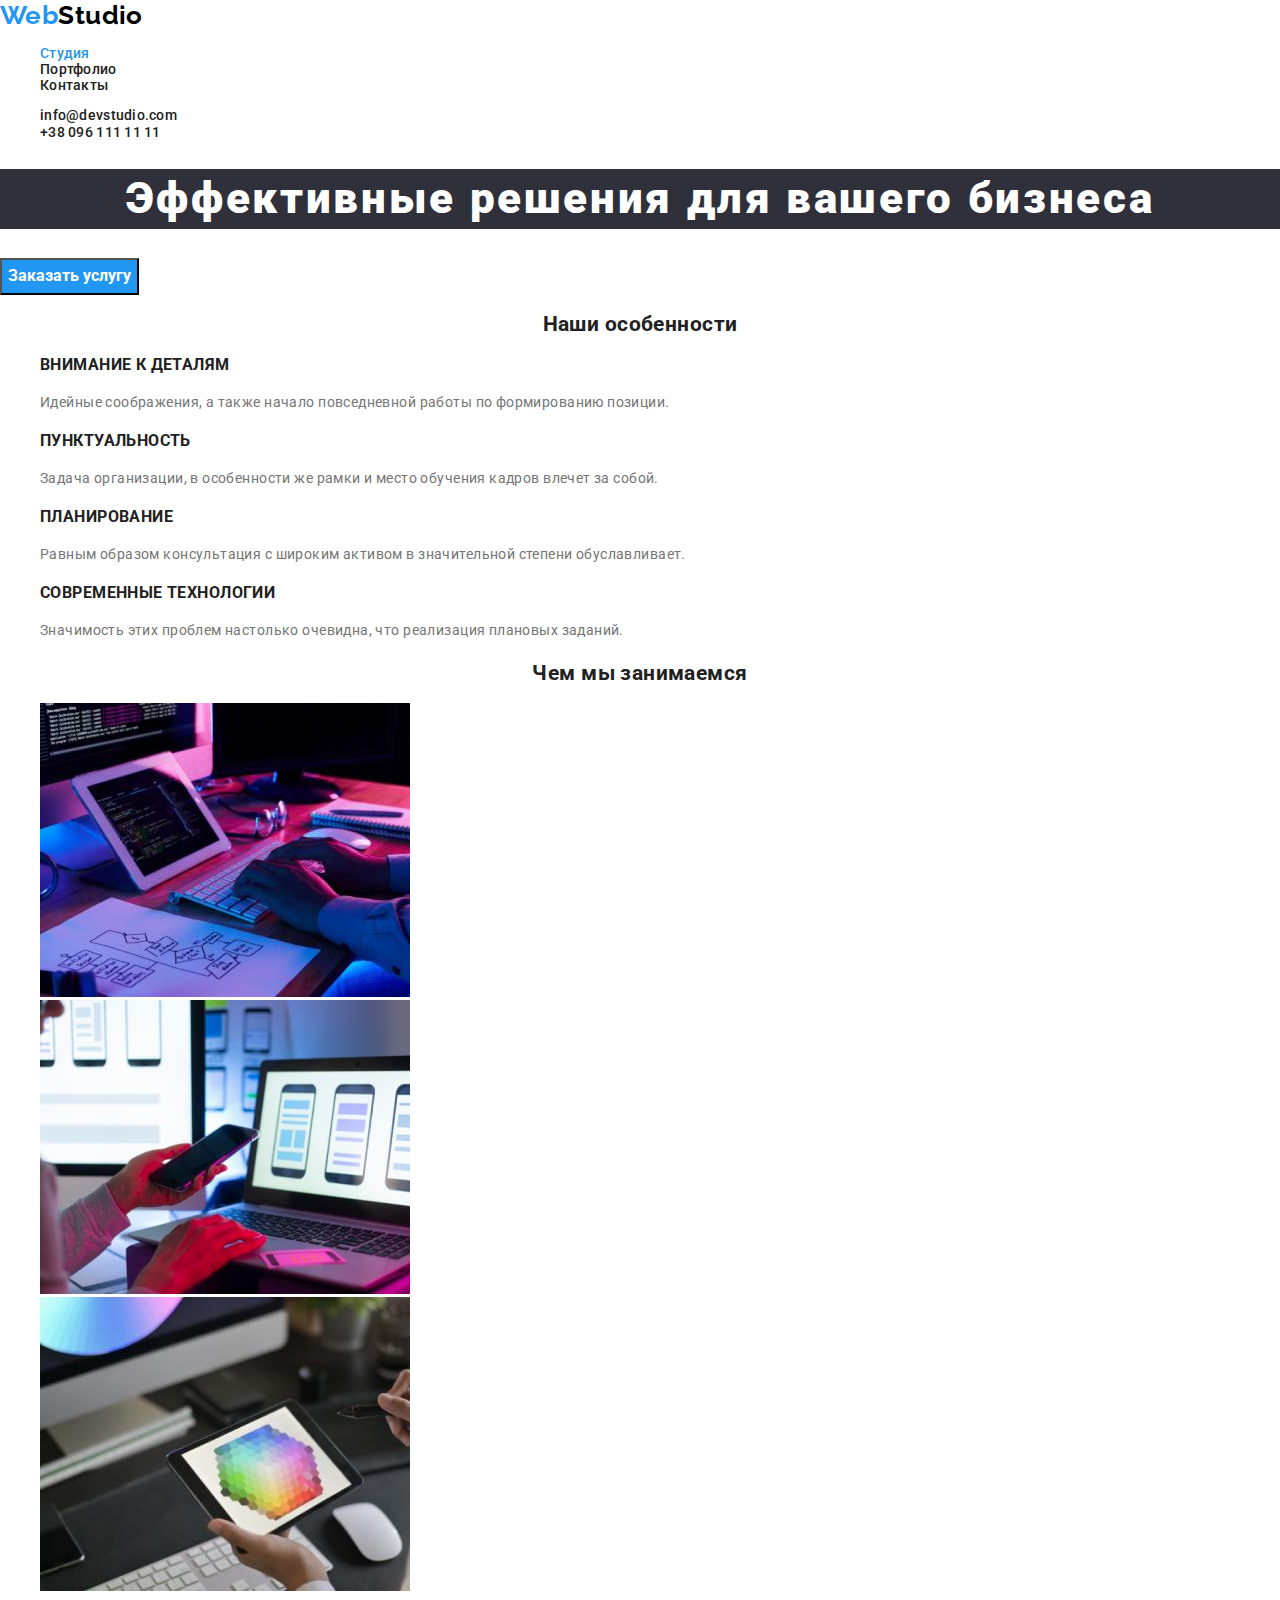
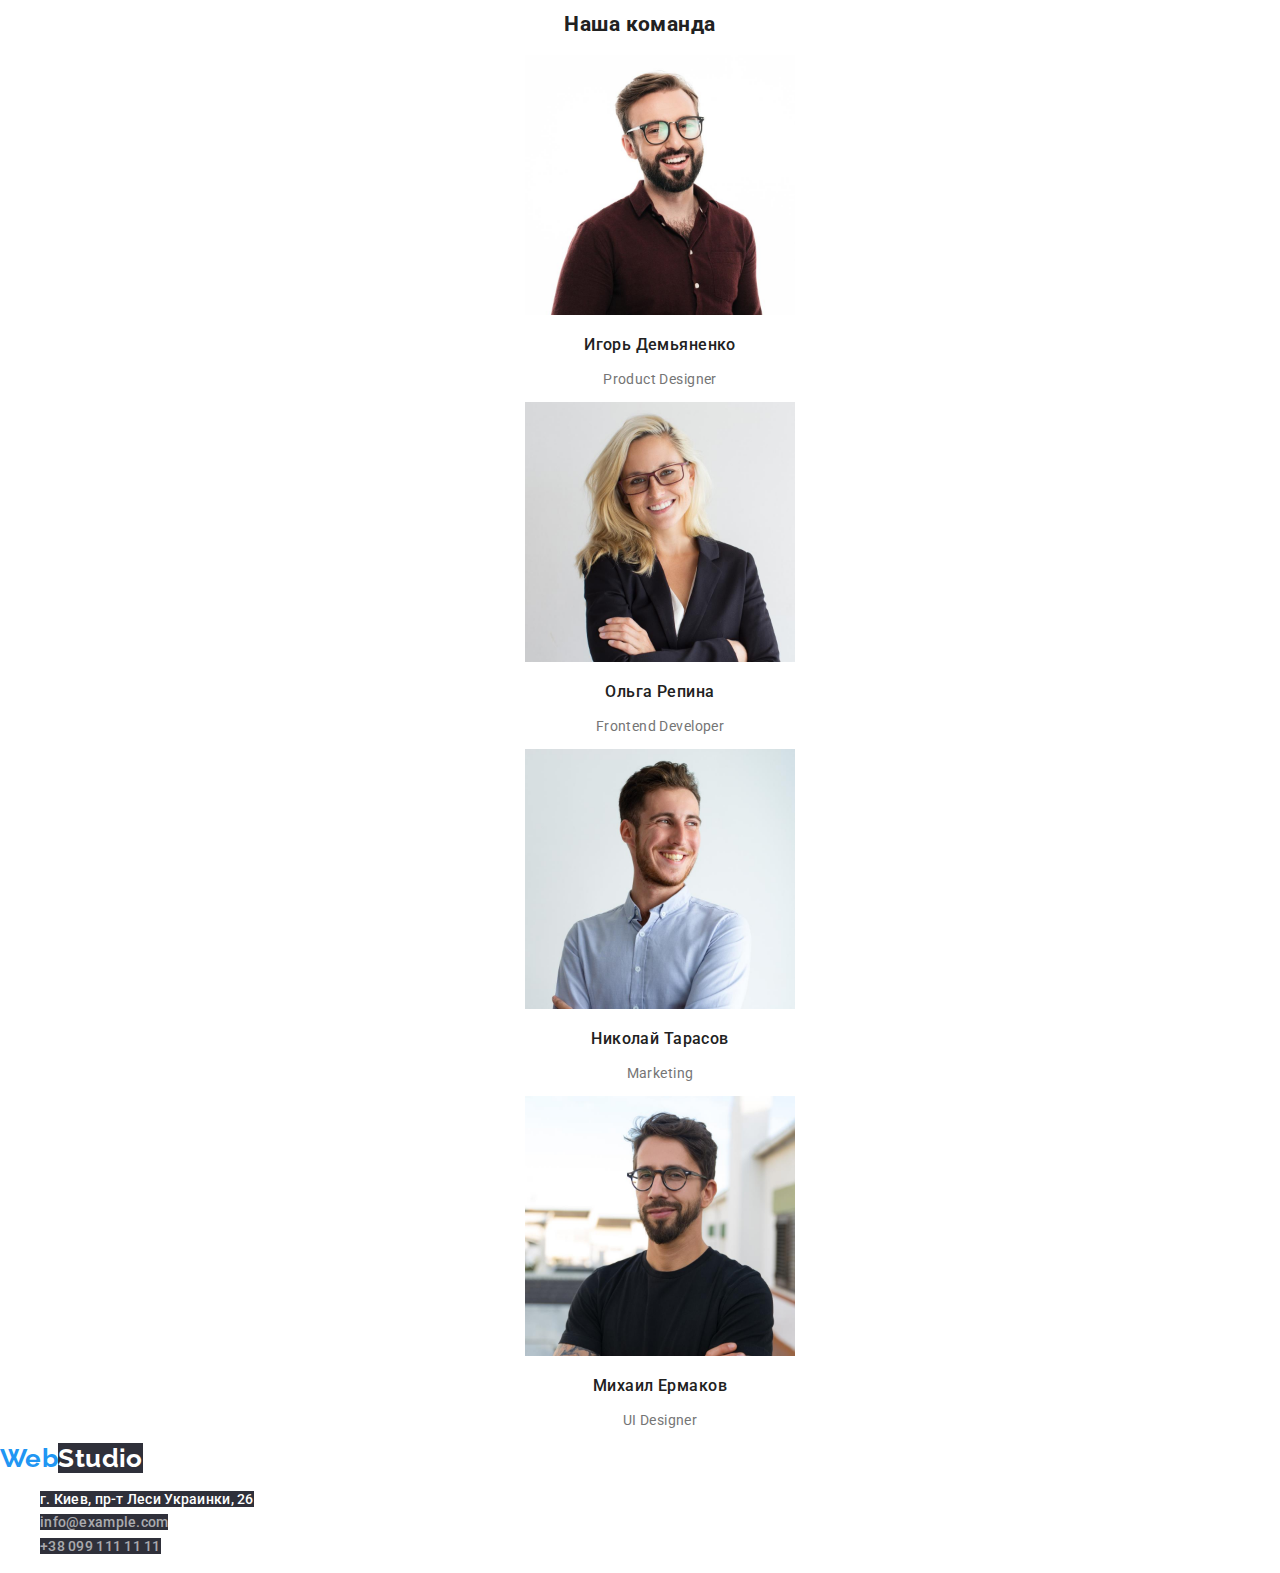
==== index.html @ 8e759313 "+modern-normalaze" ====
<!DOCTYPE html>
<html lang="ru">
    <head>
        <meta charset="UTF-8">
        <meta http-equiv="X-UA-Compatible" content="IE=edge">
        <meta name="viewport" content="width=device-width, initial-scale=1.0">
        <title>Студия</title>
        <link rel="stylesheet" href="https://cdnjs.cloudflare.com/ajax/libs/modern-normalize/1.1.0/modern-normalize.min.css">

        <link rel="preconnect" href="https://fonts.googleapis.com">
        <link rel="preconnect" href="https://fonts.gstatic.com" crossorigin>
        <link href="https://fonts.googleapis.com/css2?family=Raleway:wght@700&family=Roboto:wght@400;500;700;900&display=swap" rel="stylesheet">
        <link rel="stylesheet" href="./css/styles.css">
    </head>
  
    <body class="page">
        
        <!-- Header section -->
        <header>
            <nav>
                <a href="./index.html" class="logo">Web<span class="logo-header">Studio</span></a>
                <ul class="list">
                    <li>
                        <a href="./index.html" class="link current">Студия</a>
                    </li>
                    <li>
                        <a href="./portfolio.html" class="link">Портфолио</a>
                    </li>
                    <li>
                        <a href="#" class="link">Контакты</a>
                    </li>
                </ul>
            </nav>
                <ul class="list">
                    <li><a href="mailto:info@devstudio.com" class="link">info@devstudio.com</a></li>
                    <li><a href="tel:+380961111111" class="link">+38 096 111 11 11</a></li>
                </ul>
        </header>
        
        <main>

            <!-- Hero section -->
            <section>
                <h1 class="main-title">Эффективные решения для вашего бизнеса</h1>
                <button type="button" class="btn btn-primary submit-btn">Заказать услугу</button>
            </section>

            <!-- Why us section -->
            <section>
                <h2 class="section-title">Наши особенности</h2>
                <ul class="list">
                    <li>
                        <h3 class="characteristic-title">Внимание к деталям</h3> 
                        <p class="characteristic-content">Идейные соображения, а также начало повседневной работы по формированию позиции.</p>
                    </li>
                    <li>
                        <h3 class="characteristic-title">Пунктуальность</h3>
                        <p class="characteristic-content">Задача организации, в особенности же рамки и место обучения кадров влечет за собой.</p>
                    </li>
                    <li>
                        <h3 class="characteristic-title">Планирование</h3>
                        <p class="characteristic-content">Равным образом консультация с широким активом в значительной степени обуславливает.</p>
                    </li>
                    <li>
                        <h3 class="characteristic-title">Современные технологии</h3>
                        <p class="characteristic-content">Значимость этих проблем настолько очевидна, что реализация плановых заданий.</p>
                    </li>
                </ul>
            </section>
                
            <!-- What are we doing section-->
            <section>
                <h2 class="section-title">Чем мы занимаемся</h2>
                <ul class="list">
                    <li>
                        <img src="./images/box1.jpg" alt="человек печатает" width="370" height="294">
                    </li>
                    <li>
                        <img src="./images/box2.jpg" alt="человек с телефоном на фоне ноутбука" width="370" height="294">
                    </li>
                    <li>
                        <img src="./images/box3.jpg" alt="человек с планшетом выбирает цвет" width="370" height="294">
                    </li>
                </ul>
            </section>
            
            <!-- Our team -->
            <section class="our-team-section">
                <h2 class="section-title">Наша команда</h2>
                <ul class="list">
                    <li>
                        <img src="./images/img.jpg" alt="Игорь Демьяненко" width="270" height="260">
                        <h3 class="element-team-section-title">Игорь Демьяненко</h3>
                        <p>Product Designer</p>
                    </li>
                    <li>
                        <img src="./images/img1.jpg" alt="Ольга Репина" width="270" height="260">
                        <h3 class="element-team-section-title">Ольга Репина</h3>
                        <p>Frontend Developer</p>
                    </li>
                    <li>
                        <img src="./images/img2.jpg" alt="Николай Тарасов" width="270" height="260">
                        <h3 class="element-team-section-title">Николай Тарасов</h3>
                        <p>Marketing</p>
                    </li>
                    <li>
                        <img src="./images/img3.jpg" alt="Михаил Ермаков" width="270" height="260">
                        <h3 class="element-team-section-title">Михаил Ермаков</h3>
                        <p>UI Designer</p>
                    </li>
                </ul>
            </section>
        </main>

        <!-- Footer section -->
        <footer>
            <a href="./index.html" class="logo">Web<span class="logo-footer">Studio</span></a>
            <address class="address-section">
                <ul class="list">
                    <li>
                        <a href="https://www.google.com.ua/maps/place/%D0%B1%D1%83%D0%BB%D1%8C%D0%B2%D0%B0%D1%80+%D0%9B%D0%B5%D1%81%D1%96+%D0%A3%D0%BA%D1%80%D0%B0%D1%97%D0%BD%D0%BA%D0%B8,+26,+%D0%9A%D0%B8%D1%97%D0%B2,+02000/@50.4265841,30.5361971,17z/data=!3m1!4b1!4m5!3m4!1s0x40d4cf0e033ecbe9:0x57a4dffefec77da0!8m2!3d50.4265807!4d30.5383858?hl=uk" class="link address-section-link">г. Киев, пр-т Леси Украинки, 26</a>
                    </li>
                    <li>
                        <a href="mailto:info@example.com" class="link address-section-contacts">info@example.com</a>
                    </li>
                    <li>
                        <a href="tel:+380991111111" class="link address-section-contacts">+38 099 111 11 11</a>
                    </li>
                </ul>
            </address>
        </footer>
        
    </body>
</html>
---- css/styles.css ----
:root {
  --primary-text-color: #757575;
  --accent-color: #2196f3;
  --main-color: #ffffff;
  --secondary-color: #f5f4fa;
  --title-text-color: #212121;
}
.page {
  background-color: var(--main-color);
  color: var(--primary-text-color);
  font-family: Roboto, sans-serif;
  font-size: 14px;
  letter-spacing: 0.03em;
}

/* Basic elemnts */

/* Lists */
.list {
  list-style: none;
}

/* Logo */
.logo {
  color: var(--accent-color);
  text-decoration: none;
  font-family: Raleway, sans-serif;
  font-weight: bold;
  font-size: 26px;
  line-height: 1.2;
}
.logo-header {
  color: #000000;
}
.logo-footer {
  color: var(--main-color);
  background-color: #2f303a;
}

/* Links*/
.link {
  text-decoration: none;
  color: var(--title-text-color);
  font-weight: 500;
  line-height: 16px;
  letter-spacing: 0.02em;
}
.link:hover,
.link:focus {
  color: var(--accent-color);
}
.link.current {
  color: var(--accent-color);
}

/* Buttons */
.btn {
  cursor: pointer;
  font-family: inherit;
  font-size: 16px;
  text-align: center;
}
.btn:hover,
.btn:focus {
  color: var(--main-color);
  background-color: var(--accent-color);
}
.btn-primary {
  color: var(--main-color);
  background-color: var(--accent-color);
}
.btn-secondary {
  color: var(--title-text-color);
  background-color: var(--secondary-color);
}
.submit-btn {
  font-weight: 700;
  line-height: 1.9;
}
.btn-filter {
  font-weight: 500;
  line-height: 1.6;
}

/* Studio elements */

/* Hero section */
.main-title {
  font-weight: 900;
  font-size: 44px;
  line-height: 1.36;
  color: var(--main-color);
  background-color: #2f303a;
  text-align: center;
  letter-spacing: 0.06em;
}

/* Why us section */
.section-title {
  color: var(--title-text-color);
  line-height: 1.2;
  text-align: center;
}
.characteristic-title {
  color: var(--title-text-color);
  line-height: 1.2;
  text-transform: uppercase;
}
.characteristic-content {
  line-height: 1.7;
}

/* Our team */
.our-team-section {
  line-height: 1.2;
  text-align: center;
}
.element-team-section-title {
  color: var(--title-text-color);
  font-weight: 500;
}

/* Footer section */
.address-section {
  font-style: normal;
  line-height: 1.7;
}
.address-section-link {
  color: var(--main-color);
  background-color: #2f303a;
}
.address-section-contacts {
  color: rgba(255, 255, 255, 0.6);
  background-color: #2f303a;
}

/* Portfolio elements */

/* Work samples section */
.samples-section-title {
  font-size: 18px;
  line-height: 2;
  letter-spacing: 0.06em;
}
.samples-section-description {
  color: var(--primary-text-color);
  font-weight: 400;
  font-size: 16px;
  line-height: 1.9;
  letter-spacing: 0.03em;
}
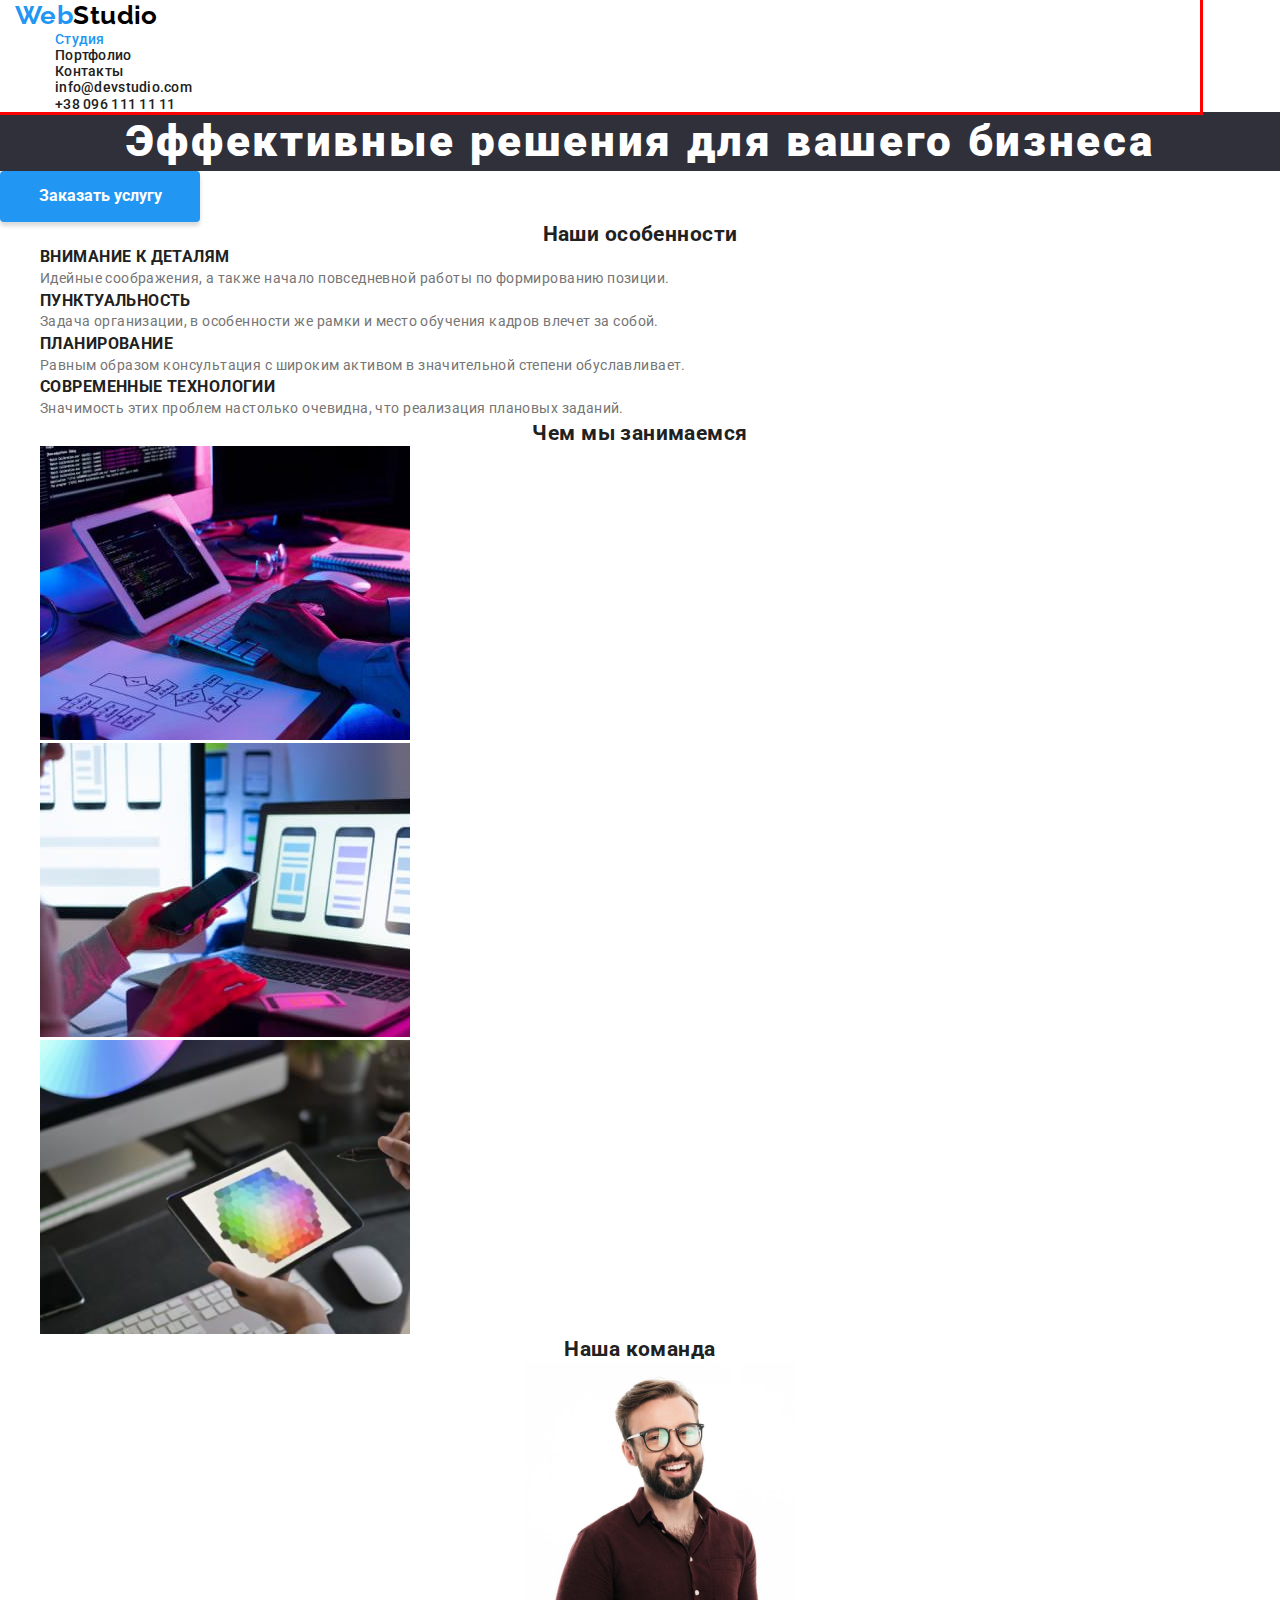
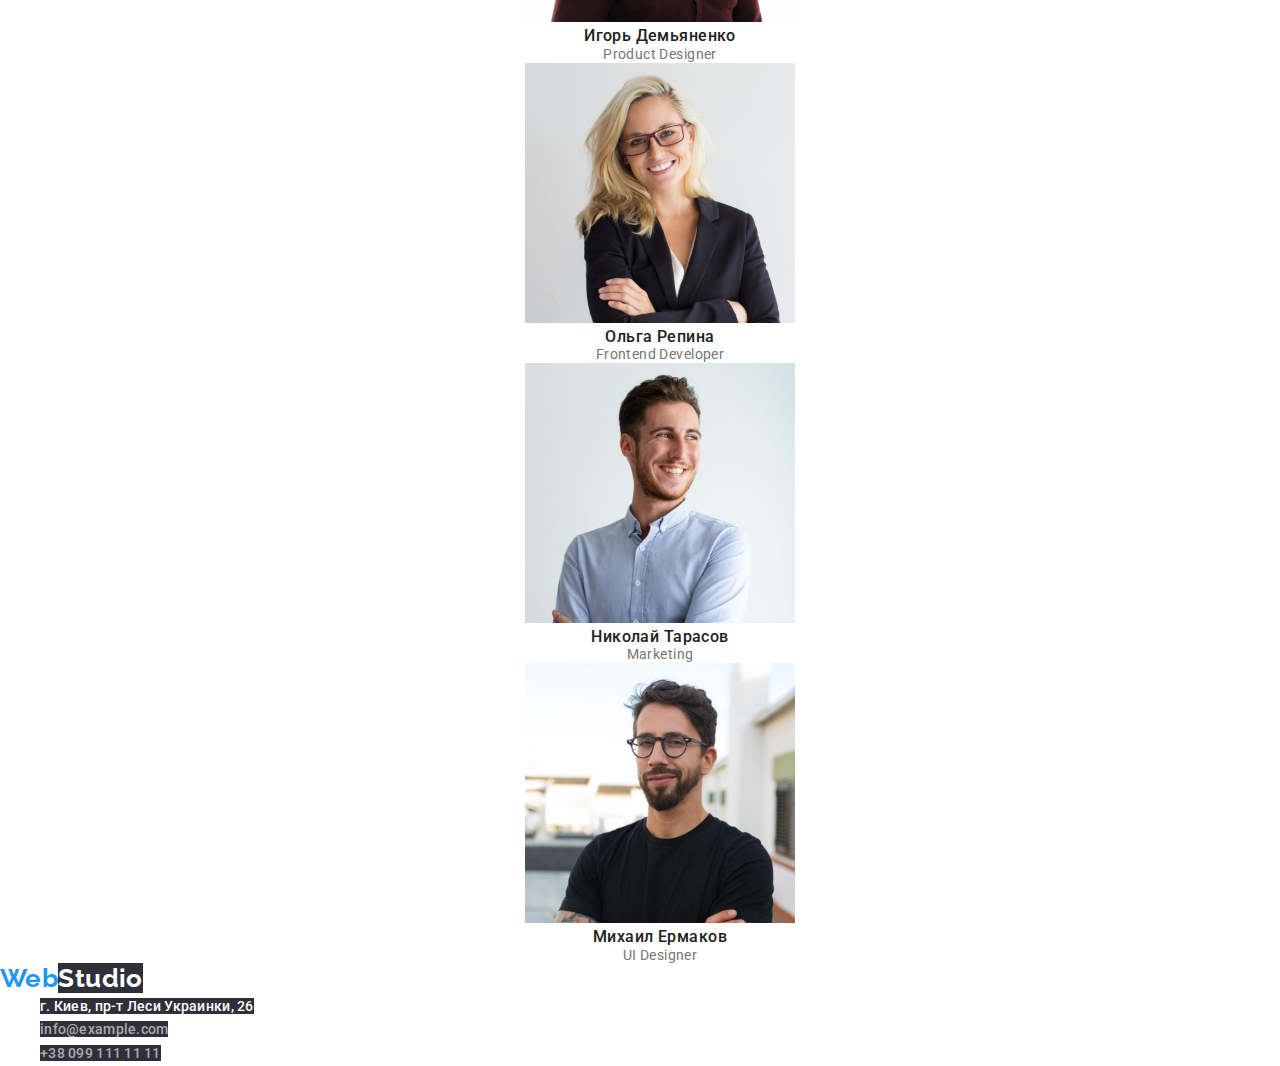
==== commit 59cd3b2b: "+buttons" ====
--- a/index.html
+++ b/index.html
@@ -6,7 +6,6 @@
         <meta name="viewport" content="width=device-width, initial-scale=1.0">
         <title>Студия</title>
         <link rel="stylesheet" href="https://cdnjs.cloudflare.com/ajax/libs/modern-normalize/1.1.0/modern-normalize.min.css">
-
         <link rel="preconnect" href="https://fonts.googleapis.com">
         <link rel="preconnect" href="https://fonts.gstatic.com" crossorigin>
         <link href="https://fonts.googleapis.com/css2?family=Raleway:wght@700&family=Roboto:wght@400;500;700;900&display=swap" rel="stylesheet">
@@ -17,24 +16,26 @@
         
         <!-- Header section -->
         <header>
-            <nav>
-                <a href="./index.html" class="logo">Web<span class="logo-header">Studio</span></a>
-                <ul class="list">
-                    <li>
-                        <a href="./index.html" class="link current">Студия</a>
-                    </li>
-                    <li>
-                        <a href="./portfolio.html" class="link">Портфолио</a>
-                    </li>
-                    <li>
-                        <a href="#" class="link">Контакты</a>
-                    </li>
-                </ul>
-            </nav>
-                <ul class="list">
-                    <li><a href="mailto:info@devstudio.com" class="link">info@devstudio.com</a></li>
-                    <li><a href="tel:+380961111111" class="link">+38 096 111 11 11</a></li>
-                </ul>
+            <div class="container">
+                <nav>
+                    <a href="./index.html" class="logo">Web<span class="logo-header">Studio</span></a>
+                    <ul class="list">
+                        <li>
+                            <a href="./index.html" class="link current">Студия</a>
+                        </li>
+                        <li>
+                            <a href="./portfolio.html" class="link">Портфолио</a>
+                        </li>
+                        <li>
+                            <a href="#" class="link">Контакты</a>
+                        </li>
+                    </ul>
+                </nav>
+                    <ul class="list">
+                        <li><a href="mailto:info@devstudio.com" class="link">info@devstudio.com</a></li>
+                        <li><a href="tel:+380961111111" class="link">+38 096 111 11 11</a></li>
+                    </ul>
+            </div>
         </header>
         
         <main>
--- a/css/styles.css
+++ b/css/styles.css
@@ -12,8 +12,23 @@
   font-size: 14px;
   letter-spacing: 0.03em;
 }
+h1,
+h2,
+h3,
+h4,
+p,
+ul {
+  margin: 0;
+}
 
 /* Basic elemnts */
+
+.container {
+  width: 1200px;
+  padding-left: 15px;
+  padding-right: 15px;
+  outline: solid red;
+}
 
 /* Lists */
 .list {
@@ -59,6 +74,8 @@
   font-family: inherit;
   font-size: 16px;
   text-align: center;
+  border-radius: 4px;
+  border: transparent;
 }
 .btn:hover,
 .btn:focus {
@@ -76,10 +93,19 @@
 .submit-btn {
   font-weight: 700;
   line-height: 1.9;
+  min-width: 200px;
+  padding: 10px 32px;
+  box-shadow: 0 4px 4px rgba(0, 0, 0, 0.15);
 }
 .btn-filter {
   font-weight: 500;
   line-height: 1.6;
+  min-width: 73px;
+  padding: 6px 22px;
+}
+.btn-filter.btn-primary {
+  box-shadow: 0px 3px 1px rgba(0, 0, 0, 0.1), 0px 1px 2px rgba(0, 0, 0, 0.08),
+    0px 2px 2px rgba(0, 0, 0, 0.12);
 }
 
 /* Studio elements */
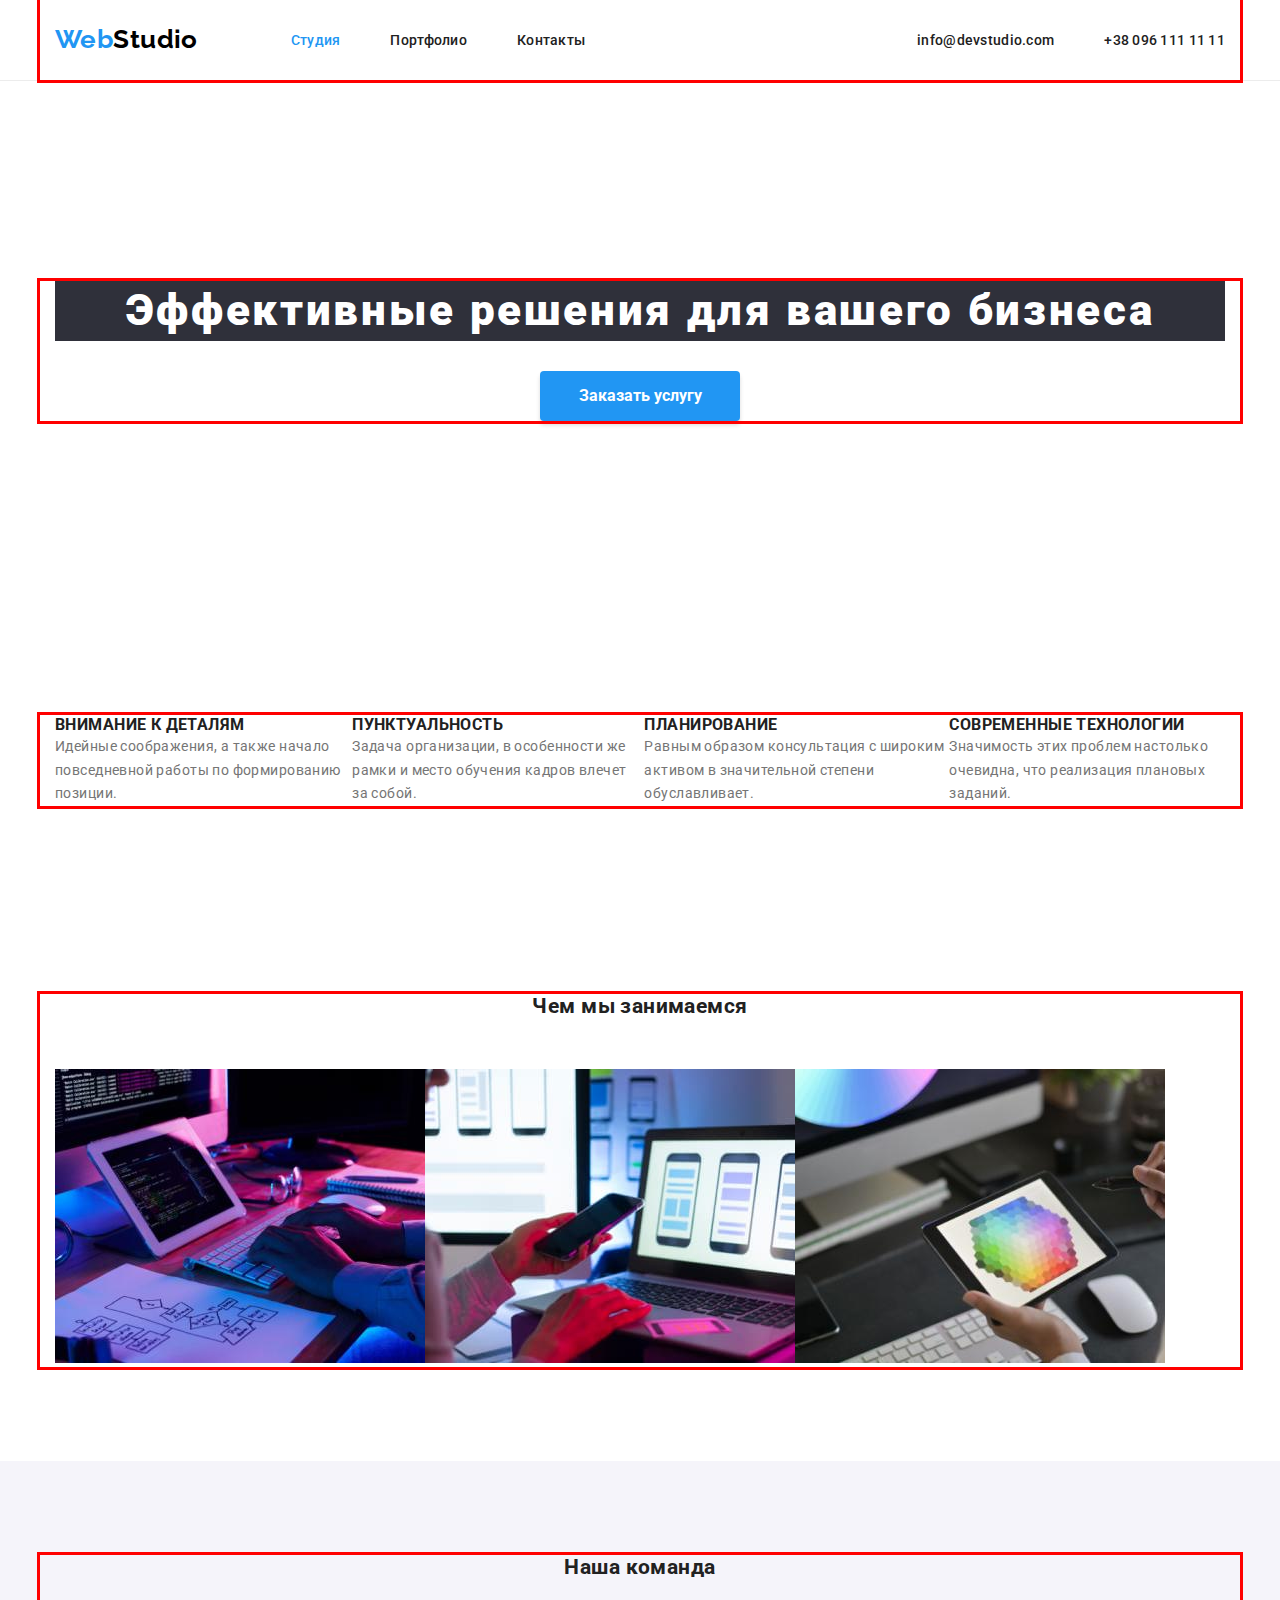
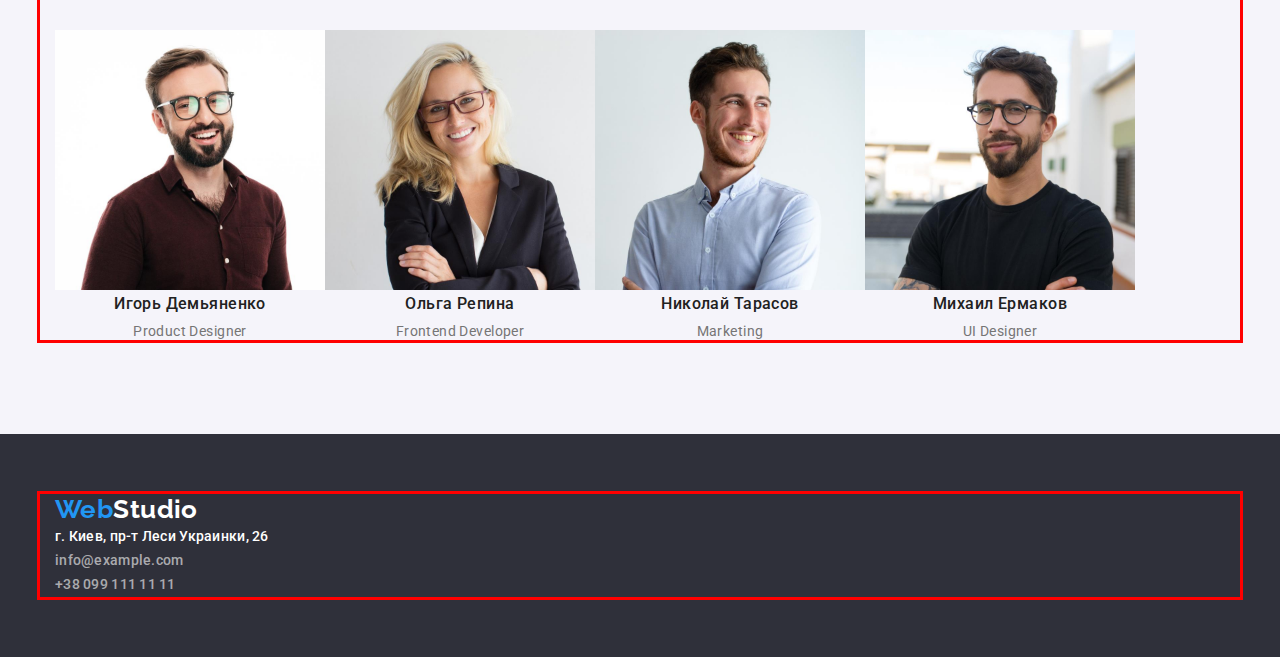
==== commit 520ac2bd: "+container" ====
--- a/index.html
+++ b/index.html
@@ -15,25 +15,25 @@
     <body class="page">
         
         <!-- Header section -->
-        <header>
-            <div class="container">
-                <nav>
+        <header class="header-section">
+            <div class="container header-container">
+                <nav class="header-container">
                     <a href="./index.html" class="logo">Web<span class="logo-header">Studio</span></a>
-                    <ul class="list">
-                        <li>
+                    <ul class="list site-nav">
+                        <li class="site-nav-item">
                             <a href="./index.html" class="link current">Студия</a>
                         </li>
-                        <li>
+                        <li class="site-nav-item">
                             <a href="./portfolio.html" class="link">Портфолио</a>
                         </li>
-                        <li>
+                        <li class="site-nav-item">
                             <a href="#" class="link">Контакты</a>
                         </li>
                     </ul>
                 </nav>
-                    <ul class="list">
-                        <li><a href="mailto:info@devstudio.com" class="link">info@devstudio.com</a></li>
-                        <li><a href="tel:+380961111111" class="link">+38 096 111 11 11</a></li>
+                    <ul class="list header-contacts">
+                        <li class="header-contacts-item"><a href="mailto:info@devstudio.com" class="link">info@devstudio.com</a></li>
+                        <li class="header-contacts-item"><a href="tel:+380961111111" class="link">+38 096 111 11 11</a></li>
                     </ul>
             </div>
         </header>
@@ -41,94 +41,104 @@
         <main>
 
             <!-- Hero section -->
-            <section>
-                <h1 class="main-title">Эффективные решения для вашего бизнеса</h1>
-                <button type="button" class="btn btn-primary submit-btn">Заказать услугу</button>
+            <section class="hero-section">
+                <div class="container">
+                    <h1 class="main-title">Эффективные решения для вашего бизнеса</h1>
+                    <button type="button" class="btn btn-primary submit-btn">Заказать услугу</button>
+                </div>
             </section>
 
             <!-- Why us section -->
-            <section>
-                <h2 class="section-title">Наши особенности</h2>
-                <ul class="list">
-                    <li>
-                        <h3 class="characteristic-title">Внимание к деталям</h3> 
-                        <p class="characteristic-content">Идейные соображения, а также начало повседневной работы по формированию позиции.</p>
-                    </li>
-                    <li>
-                        <h3 class="characteristic-title">Пунктуальность</h3>
-                        <p class="characteristic-content">Задача организации, в особенности же рамки и место обучения кадров влечет за собой.</p>
-                    </li>
-                    <li>
-                        <h3 class="characteristic-title">Планирование</h3>
-                        <p class="characteristic-content">Равным образом консультация с широким активом в значительной степени обуславливает.</p>
-                    </li>
-                    <li>
-                        <h3 class="characteristic-title">Современные технологии</h3>
-                        <p class="characteristic-content">Значимость этих проблем настолько очевидна, что реализация плановых заданий.</p>
-                    </li>
-                </ul>
+            <section class="why-us-section">
+                <div class="container">
+                    <h2 class="section-title visually-hidden">Наши особенности</h2>
+                    <ul class="characteristic-list list">
+                        <li>
+                            <h3 class="characteristic-title">Внимание к деталям</h3> 
+                            <p class="characteristic-content">Идейные соображения, а также начало повседневной работы по формированию позиции.</p>
+                        </li>
+                        <li>
+                            <h3 class="characteristic-title">Пунктуальность</h3>
+                            <p class="characteristic-content">Задача организации, в особенности же рамки и место обучения кадров влечет за собой.</p>
+                        </li>
+                        <li>
+                            <h3 class="characteristic-title">Планирование</h3>
+                            <p class="characteristic-content">Равным образом консультация с широким активом в значительной степени обуславливает.</p>
+                        </li>
+                        <li>
+                            <h3 class="characteristic-title">Современные технологии</h3>
+                            <p class="characteristic-content">Значимость этих проблем настолько очевидна, что реализация плановых заданий.</p>
+                        </li>
+                    </ul>
+                </div>
             </section>
                 
-            <!-- What are we doing section-->
-            <section>
-                <h2 class="section-title">Чем мы занимаемся</h2>
-                <ul class="list">
-                    <li>
-                        <img src="./images/box1.jpg" alt="человек печатает" width="370" height="294">
-                    </li>
-                    <li>
-                        <img src="./images/box2.jpg" alt="человек с телефоном на фоне ноутбука" width="370" height="294">
-                    </li>
-                    <li>
-                        <img src="./images/box3.jpg" alt="человек с планшетом выбирает цвет" width="370" height="294">
-                    </li>
-                </ul>
+            <!-- What we do section-->
+            <section class="what-we-do-section">
+                <div class="container">
+                    <h2 class="section-title">Чем мы занимаемся</h2>
+                    <ul class="what-we-do-list list">
+                        <li>
+                            <img src="./images/box1.jpg" alt="человек печатает" width="370" height="294">
+                        </li>
+                        <li>
+                            <img src="./images/box2.jpg" alt="человек с телефоном на фоне ноутбука" width="370" height="294">
+                        </li>
+                        <li>
+                            <img src="./images/box3.jpg" alt="человек с планшетом выбирает цвет" width="370" height="294">
+                        </li>
+                    </ul>
+                </div>
             </section>
             
             <!-- Our team -->
             <section class="our-team-section">
-                <h2 class="section-title">Наша команда</h2>
-                <ul class="list">
-                    <li>
-                        <img src="./images/img.jpg" alt="Игорь Демьяненко" width="270" height="260">
-                        <h3 class="element-team-section-title">Игорь Демьяненко</h3>
-                        <p>Product Designer</p>
-                    </li>
-                    <li>
-                        <img src="./images/img1.jpg" alt="Ольга Репина" width="270" height="260">
-                        <h3 class="element-team-section-title">Ольга Репина</h3>
-                        <p>Frontend Developer</p>
-                    </li>
-                    <li>
-                        <img src="./images/img2.jpg" alt="Николай Тарасов" width="270" height="260">
-                        <h3 class="element-team-section-title">Николай Тарасов</h3>
-                        <p>Marketing</p>
-                    </li>
-                    <li>
-                        <img src="./images/img3.jpg" alt="Михаил Ермаков" width="270" height="260">
-                        <h3 class="element-team-section-title">Михаил Ермаков</h3>
-                        <p>UI Designer</p>
-                    </li>
-                </ul>
+                <div class="container">
+                    <h2 class="section-title">Наша команда</h2>
+                    <ul class=" our-team-list list">
+                        <li>
+                            <img src="./images/img.jpg" alt="Игорь Демьяненко" width="270" height="260">
+                            <h3 class="element-team-section-title">Игорь Демьяненко</h3>
+                            <p>Product Designer</p>
+                        </li>
+                        <li>
+                            <img src="./images/img1.jpg" alt="Ольга Репина" width="270" height="260">
+                            <h3 class="element-team-section-title">Ольга Репина</h3>
+                            <p>Frontend Developer</p>
+                        </li>
+                        <li>
+                            <img src="./images/img2.jpg" alt="Николай Тарасов" width="270" height="260">
+                            <h3 class="element-team-section-title">Николай Тарасов</h3>
+                            <p>Marketing</p>
+                        </li>
+                        <li>
+                            <img src="./images/img3.jpg" alt="Михаил Ермаков" width="270" height="260">
+                            <h3 class="element-team-section-title">Михаил Ермаков</h3>
+                            <p>UI Designer</p>
+                        </li>
+                    </ul>
+                </div>
             </section>
         </main>
 
         <!-- Footer section -->
-        <footer>
-            <a href="./index.html" class="logo">Web<span class="logo-footer">Studio</span></a>
-            <address class="address-section">
-                <ul class="list">
-                    <li>
-                        <a href="https://www.google.com.ua/maps/place/%D0%B1%D1%83%D0%BB%D1%8C%D0%B2%D0%B0%D1%80+%D0%9B%D0%B5%D1%81%D1%96+%D0%A3%D0%BA%D1%80%D0%B0%D1%97%D0%BD%D0%BA%D0%B8,+26,+%D0%9A%D0%B8%D1%97%D0%B2,+02000/@50.4265841,30.5361971,17z/data=!3m1!4b1!4m5!3m4!1s0x40d4cf0e033ecbe9:0x57a4dffefec77da0!8m2!3d50.4265807!4d30.5383858?hl=uk" class="link address-section-link">г. Киев, пр-т Леси Украинки, 26</a>
-                    </li>
-                    <li>
-                        <a href="mailto:info@example.com" class="link address-section-contacts">info@example.com</a>
-                    </li>
-                    <li>
-                        <a href="tel:+380991111111" class="link address-section-contacts">+38 099 111 11 11</a>
-                    </li>
-                </ul>
-            </address>
+        <footer class="footer-section">
+            <div class="container">
+                <a href="./index.html" class="logo">Web<span class="logo-footer">Studio</span></a>
+                <address class="address-section">
+                    <ul class="list">
+                        <li>
+                            <a href="https://www.google.com.ua/maps/place/%D0%B1%D1%83%D0%BB%D1%8C%D0%B2%D0%B0%D1%80+%D0%9B%D0%B5%D1%81%D1%96+%D0%A3%D0%BA%D1%80%D0%B0%D1%97%D0%BD%D0%BA%D0%B8,+26,+%D0%9A%D0%B8%D1%97%D0%B2,+02000/@50.4265841,30.5361971,17z/data=!3m1!4b1!4m5!3m4!1s0x40d4cf0e033ecbe9:0x57a4dffefec77da0!8m2!3d50.4265807!4d30.5383858?hl=uk" class="link address-section-link">г. Киев, пр-т Леси Украинки, 26</a>
+                        </li>
+                        <li>
+                            <a href="mailto:info@example.com" class="link address-section-contacts">info@example.com</a>
+                        </li>
+                        <li>
+                            <a href="tel:+380991111111" class="link address-section-contacts">+38 099 111 11 11</a>
+                        </li>
+                    </ul>
+                </address>
+            </div>
         </footer>
         
     </body>
--- a/css/styles.css
+++ b/css/styles.css
@@ -16,8 +16,7 @@
 h2,
 h3,
 h4,
-p,
-ul {
+p {
   margin: 0;
 }
 
@@ -27,12 +26,17 @@
   width: 1200px;
   padding-left: 15px;
   padding-right: 15px;
+  margin-left: auto;
+  margin-right: auto;
+
   outline: solid red;
 }
 
 /* Lists */
 .list {
   list-style: none;
+  margin: 0;
+  padding: 0;
 }
 
 /* Logo */
@@ -49,7 +53,6 @@
 }
 .logo-footer {
   color: var(--main-color);
-  background-color: #2f303a;
 }
 
 /* Links*/
@@ -108,21 +111,81 @@
     0px 2px 2px rgba(0, 0, 0, 0.12);
 }
 
+.visually-hidden {
+  position: absolute;
+  clip: rect(0 0 0 0);
+  width: 1px;
+  height: 1px;
+  margin: -1px;
+}
+
+/* Header section */
+.header-section {
+  border-bottom: 1px solid #ececec;
+}
+.header-container {
+  display: flex;
+  align-items: center;
+  min-height: 80px;
+}
+.site-nav {
+  display: flex;
+  margin-left: 93px;
+}
+
+.site-nav-item:not(:first-child) {
+  margin-left: 50px;
+}
+
+.site-nav .link {
+  display: block;
+  padding-top: 15px;
+  padding-bottom: 15px;
+}
+
+.header-contacts {
+  display: flex;
+  padding-top: 15px;
+  padding-bottom: 15px;
+  margin-left: auto;
+}
+
+.header-contacts-item:not(:first-child) {
+  margin-left: 50px;
+}
+
 /* Studio elements */
 
 /* Hero section */
+.hero-section {
+  padding-top: 200px;
+  padding-bottom: 200px;
+
+  text-align: center;
+}
 .main-title {
+  margin-bottom: 30px;
+
   font-weight: 900;
   font-size: 44px;
   line-height: 1.36;
   color: var(--main-color);
   background-color: #2f303a;
-  text-align: center;
   letter-spacing: 0.06em;
 }
 
 /* Why us section */
+.why-us-section {
+  padding-top: 94px;
+  padding-bottom: 94px;
+}
+
+.characteristic-list {
+  display: flex;
+}
 .section-title {
+  margin-bottom: 50px;
+
   color: var(--title-text-color);
   line-height: 1.2;
   text-align: center;
@@ -136,34 +199,78 @@
   line-height: 1.7;
 }
 
+/* What we do section */
+.what-we-do-section {
+  padding-top: 94px;
+  padding-bottom: 94px;
+}
+
+.what-we-do-list {
+  display: flex;
+}
+
 /* Our team */
 .our-team-section {
-  line-height: 1.2;
-  text-align: center;
-}
+  padding-top: 94px;
+  padding-bottom: 94px;
+
+  background-color: var(--secondary-color);
+  line-height: 1.2;
+  text-align: center;
+}
+
+.our-team-list {
+  display: flex;
+}
+
 .element-team-section-title {
+  margin-bottom: 10px;
+
   color: var(--title-text-color);
   font-weight: 500;
 }
 
 /* Footer section */
+.footer-section {
+  padding-top: 60px;
+  padding-bottom: 60px;
+  background-color: #2f303a;
+}
+
 .address-section {
   font-style: normal;
   line-height: 1.7;
 }
 .address-section-link {
   color: var(--main-color);
-  background-color: #2f303a;
 }
 .address-section-contacts {
   color: rgba(255, 255, 255, 0.6);
-  background-color: #2f303a;
 }
 
 /* Portfolio elements */
 
 /* Work samples section */
-.samples-section-title {
+.samples-section {
+  padding-top: 94px;
+  padding-bottom: 94px;
+}
+
+.samples-btn-list {
+  display: flex;
+  margin-bottom: 50px;
+  justify-content: center;
+}
+.samples-section-list {
+  display: flex;
+  flex-wrap: wrap;
+}
+
+.samples-section-item {
+  flex-basis: calc(100% / 3);
+}
+
+. .samples-section-title {
   font-size: 18px;
   line-height: 2;
   letter-spacing: 0.06em;
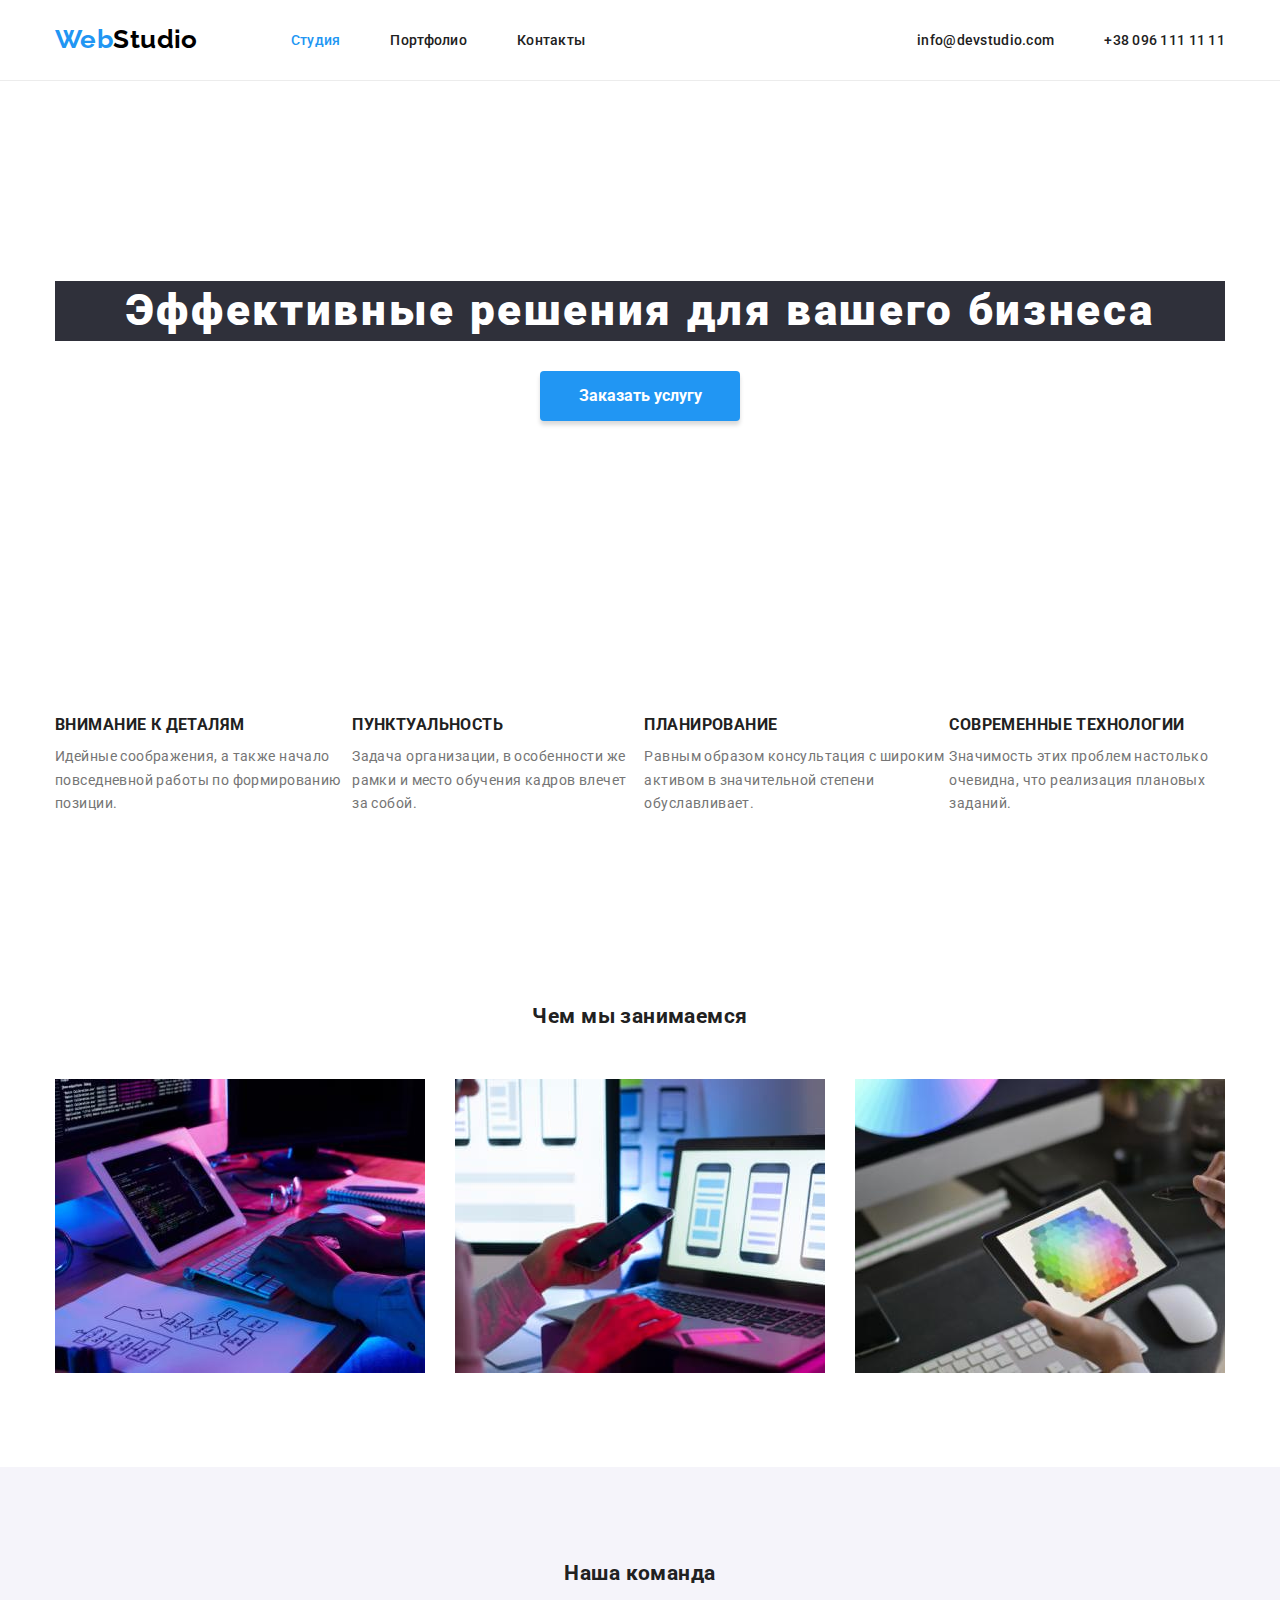
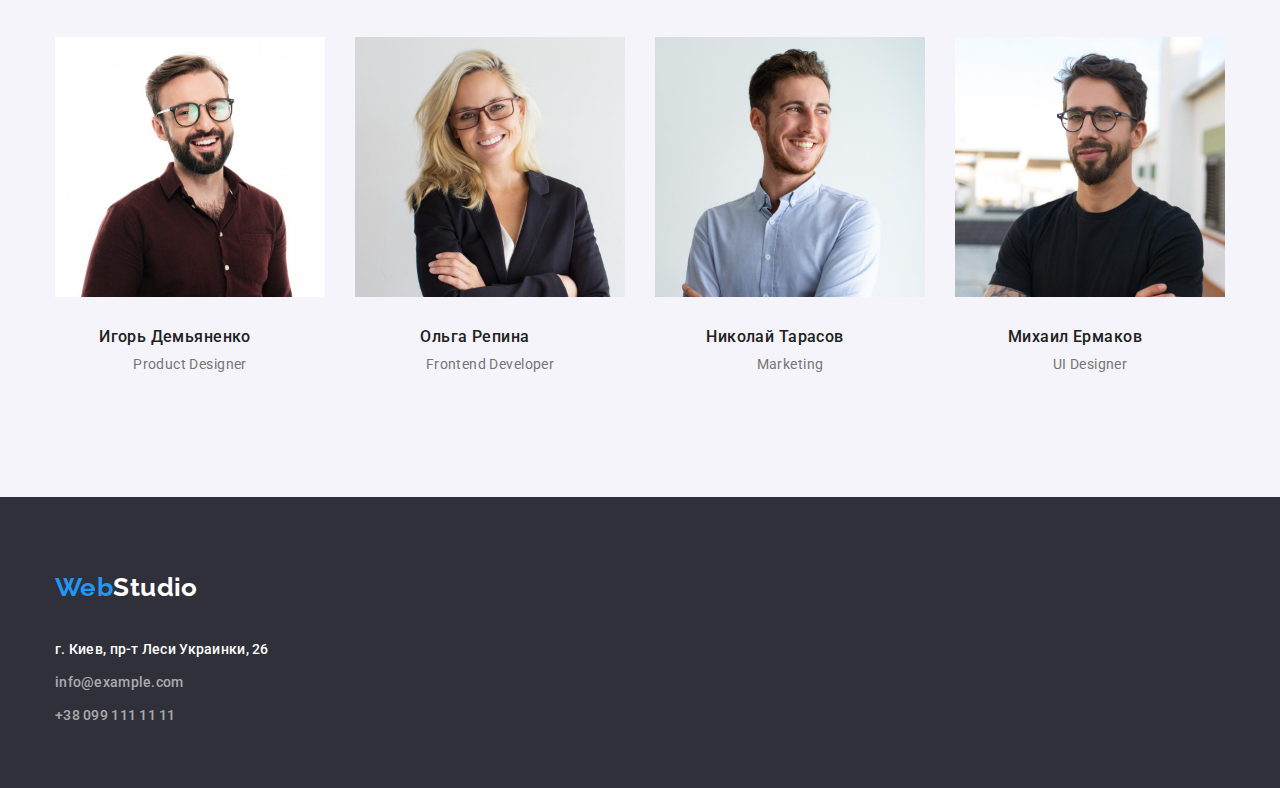
==== commit eeb4f5ad: "+gallery" ====
--- a/index.html
+++ b/index.html
@@ -97,24 +97,24 @@
                     <h2 class="section-title">Наша команда</h2>
                     <ul class=" our-team-list list">
                         <li>
-                            <img src="./images/img.jpg" alt="Игорь Демьяненко" width="270" height="260">
-                            <h3 class="element-team-section-title">Игорь Демьяненко</h3>
-                            <p>Product Designer</p>
+                            <img src="./images/img.jpg" alt="Игорь Демьяненко" width="270" height="260" class="our-team-list-img">
+                            <h3 class="our-team-section-title">Игорь Демьяненко</h3>
+                            <p class="our-team-section-description">Product Designer</p>
                         </li>
                         <li>
-                            <img src="./images/img1.jpg" alt="Ольга Репина" width="270" height="260">
-                            <h3 class="element-team-section-title">Ольга Репина</h3>
-                            <p>Frontend Developer</p>
+                            <img src="./images/img1.jpg" alt="Ольга Репина" width="270" height="260"  class="our-team-list-img">
+                            <h3 class="our-team-section-title">Ольга Репина</h3>
+                            <p class="our-team-section-description">Frontend Developer</p>
                         </li>
                         <li>
-                            <img src="./images/img2.jpg" alt="Николай Тарасов" width="270" height="260">
-                            <h3 class="element-team-section-title">Николай Тарасов</h3>
-                            <p>Marketing</p>
+                            <img src="./images/img2.jpg" alt="Николай Тарасов" width="270" height="260" class="our-team-list-img">
+                            <h3 class="our-team-section-title">Николай Тарасов</h3>
+                            <p class="our-team-section-description">Marketing</p>
                         </li>
                         <li>
-                            <img src="./images/img3.jpg" alt="Михаил Ермаков" width="270" height="260">
-                            <h3 class="element-team-section-title">Михаил Ермаков</h3>
-                            <p>UI Designer</p>
+                            <img src="./images/img3.jpg" alt="Михаил Ермаков" width="270" height="260" class="our-team-list-img">
+                            <h3 class="our-team-section-title">Михаил Ермаков</h3>
+                            <p class="our-team-section-description">UI Designer</p>
                         </li>
                     </ul>
                 </div>
@@ -123,10 +123,10 @@
 
         <!-- Footer section -->
         <footer class="footer-section">
-            <div class="container">
+            <div class="container footer-container">
                 <a href="./index.html" class="logo">Web<span class="logo-footer">Studio</span></a>
                 <address class="address-section">
-                    <ul class="list">
+                    <ul class="list address-section-list">
                         <li>
                             <a href="https://www.google.com.ua/maps/place/%D0%B1%D1%83%D0%BB%D1%8C%D0%B2%D0%B0%D1%80+%D0%9B%D0%B5%D1%81%D1%96+%D0%A3%D0%BA%D1%80%D0%B0%D1%97%D0%BD%D0%BA%D0%B8,+26,+%D0%9A%D0%B8%D1%97%D0%B2,+02000/@50.4265841,30.5361971,17z/data=!3m1!4b1!4m5!3m4!1s0x40d4cf0e033ecbe9:0x57a4dffefec77da0!8m2!3d50.4265807!4d30.5383858?hl=uk" class="link address-section-link">г. Киев, пр-т Леси Украинки, 26</a>
                         </li>
--- a/css/styles.css
+++ b/css/styles.css
@@ -1,4 +1,6 @@
 :root {
+  --card-set-gap: 30px;
+
   --primary-text-color: #757575;
   --accent-color: #2196f3;
   --main-color: #ffffff;
@@ -20,6 +22,12 @@
   margin: 0;
 }
 
+img {
+  display: block;
+  max-width: 100%;
+  height: auto;
+}
+
 /* Basic elemnts */
 
 .container {
@@ -28,8 +36,6 @@
   padding-right: 15px;
   margin-left: auto;
   margin-right: auto;
-
-  outline: solid red;
 }
 
 /* Lists */
@@ -41,6 +47,9 @@
 
 /* Logo */
 .logo {
+  padding-top: 15px;
+  padding-bottom: 15px;
+
   color: var(--accent-color);
   text-decoration: none;
   font-family: Raleway, sans-serif;
@@ -63,10 +72,12 @@
   line-height: 16px;
   letter-spacing: 0.02em;
 }
+
 .link:hover,
 .link:focus {
   color: var(--accent-color);
 }
+
 .link.current {
   color: var(--accent-color);
 }
@@ -80,19 +91,23 @@
   border-radius: 4px;
   border: transparent;
 }
+
 .btn:hover,
 .btn:focus {
   color: var(--main-color);
   background-color: var(--accent-color);
 }
+
 .btn-primary {
   color: var(--main-color);
   background-color: var(--accent-color);
 }
+
 .btn-secondary {
   color: var(--title-text-color);
   background-color: var(--secondary-color);
 }
+
 .submit-btn {
   font-weight: 700;
   line-height: 1.9;
@@ -100,12 +115,14 @@
   padding: 10px 32px;
   box-shadow: 0 4px 4px rgba(0, 0, 0, 0.15);
 }
+
 .btn-filter {
   font-weight: 500;
   line-height: 1.6;
   min-width: 73px;
   padding: 6px 22px;
 }
+
 .btn-filter.btn-primary {
   box-shadow: 0px 3px 1px rgba(0, 0, 0, 0.1), 0px 1px 2px rgba(0, 0, 0, 0.08),
     0px 2px 2px rgba(0, 0, 0, 0.12);
@@ -123,11 +140,13 @@
 .header-section {
   border-bottom: 1px solid #ececec;
 }
+
 .header-container {
   display: flex;
   align-items: center;
   min-height: 80px;
 }
+
 .site-nav {
   display: flex;
   margin-left: 93px;
@@ -163,6 +182,7 @@
 
   text-align: center;
 }
+
 .main-title {
   margin-bottom: 30px;
 
@@ -183,6 +203,7 @@
 .characteristic-list {
   display: flex;
 }
+
 .section-title {
   margin-bottom: 50px;
 
@@ -190,11 +211,15 @@
   line-height: 1.2;
   text-align: center;
 }
+
 .characteristic-title {
+  margin-bottom: 10px;
+
   color: var(--title-text-color);
   line-height: 1.2;
   text-transform: uppercase;
 }
+
 .characteristic-content {
   line-height: 1.7;
 }
@@ -209,6 +234,10 @@
   display: flex;
 }
 
+.what-we-do-list :not(:last-child) {
+  margin-right: var(--card-set-gap);
+}
+
 /* Our team */
 .our-team-section {
   padding-top: 94px;
@@ -223,11 +252,23 @@
   display: flex;
 }
 
-.element-team-section-title {
+.our-team-list :not(:last-child) {
+  margin-right: var(--card-set-gap);
+}
+
+.our-team-list-img {
+  margin-bottom: var(--card-set-gap);
+}
+
+.our-team-section-title {
   margin-bottom: 10px;
 
   color: var(--title-text-color);
   font-weight: 500;
+}
+
+.our-team-section-description {
+  margin-bottom: var(--card-set-gap);
 }
 
 /* Footer section */
@@ -237,14 +278,35 @@
   background-color: #2f303a;
 }
 
+.footer-container .logo {
+  display: block;
+  margin-bottom: 20px;
+}
+
 .address-section {
   font-style: normal;
   line-height: 1.7;
 }
+
+.address-section-list {
+  display: block;
+}
+
+.address-section-list :not(:last-child) {
+  margin-bottom: 9px;
+}
+
 .address-section-link {
-  color: var(--main-color);
-}
+  padding-top: 9px;
+  padding-bottom: 9px;
+
+  color: var(--main-color);
+}
+
 .address-section-contacts {
+  padding-top: 9px;
+  padding-bottom: 9px;
+
   color: rgba(255, 255, 255, 0.6);
 }
 
@@ -261,20 +323,41 @@
   margin-bottom: 50px;
   justify-content: center;
 }
+
+.samples-btn-list :not(:first-child) {
+  margin-left: 8px;
+}
+
 .samples-section-list {
   display: flex;
   flex-wrap: wrap;
+  padding: 0;
+  margin: 0;
+  margin-left: calc(-1 * var(--card-set-gap));
+  margin-bottom: calc(-1 * var(--card-set-gap));
+}
+
+.samples-card {
+  margin-left: var(--card-set-gap);
+  margin-bottom: var(--card-set-gap);
+
+  border-bottom: 1px solid #eeeeee;
 }
 
 .samples-section-item {
-  flex-basis: calc(100% / 3);
-}
-
-. .samples-section-title {
+  flex-basis: calc(100% / 3 - var(--card-set-gap));
+}
+
+.samples-card-content {
+  padding: 20px 24px;
+}
+
+.samples-section-title {
   font-size: 18px;
   line-height: 2;
   letter-spacing: 0.06em;
 }
+
 .samples-section-description {
   color: var(--primary-text-color);
   font-weight: 400;
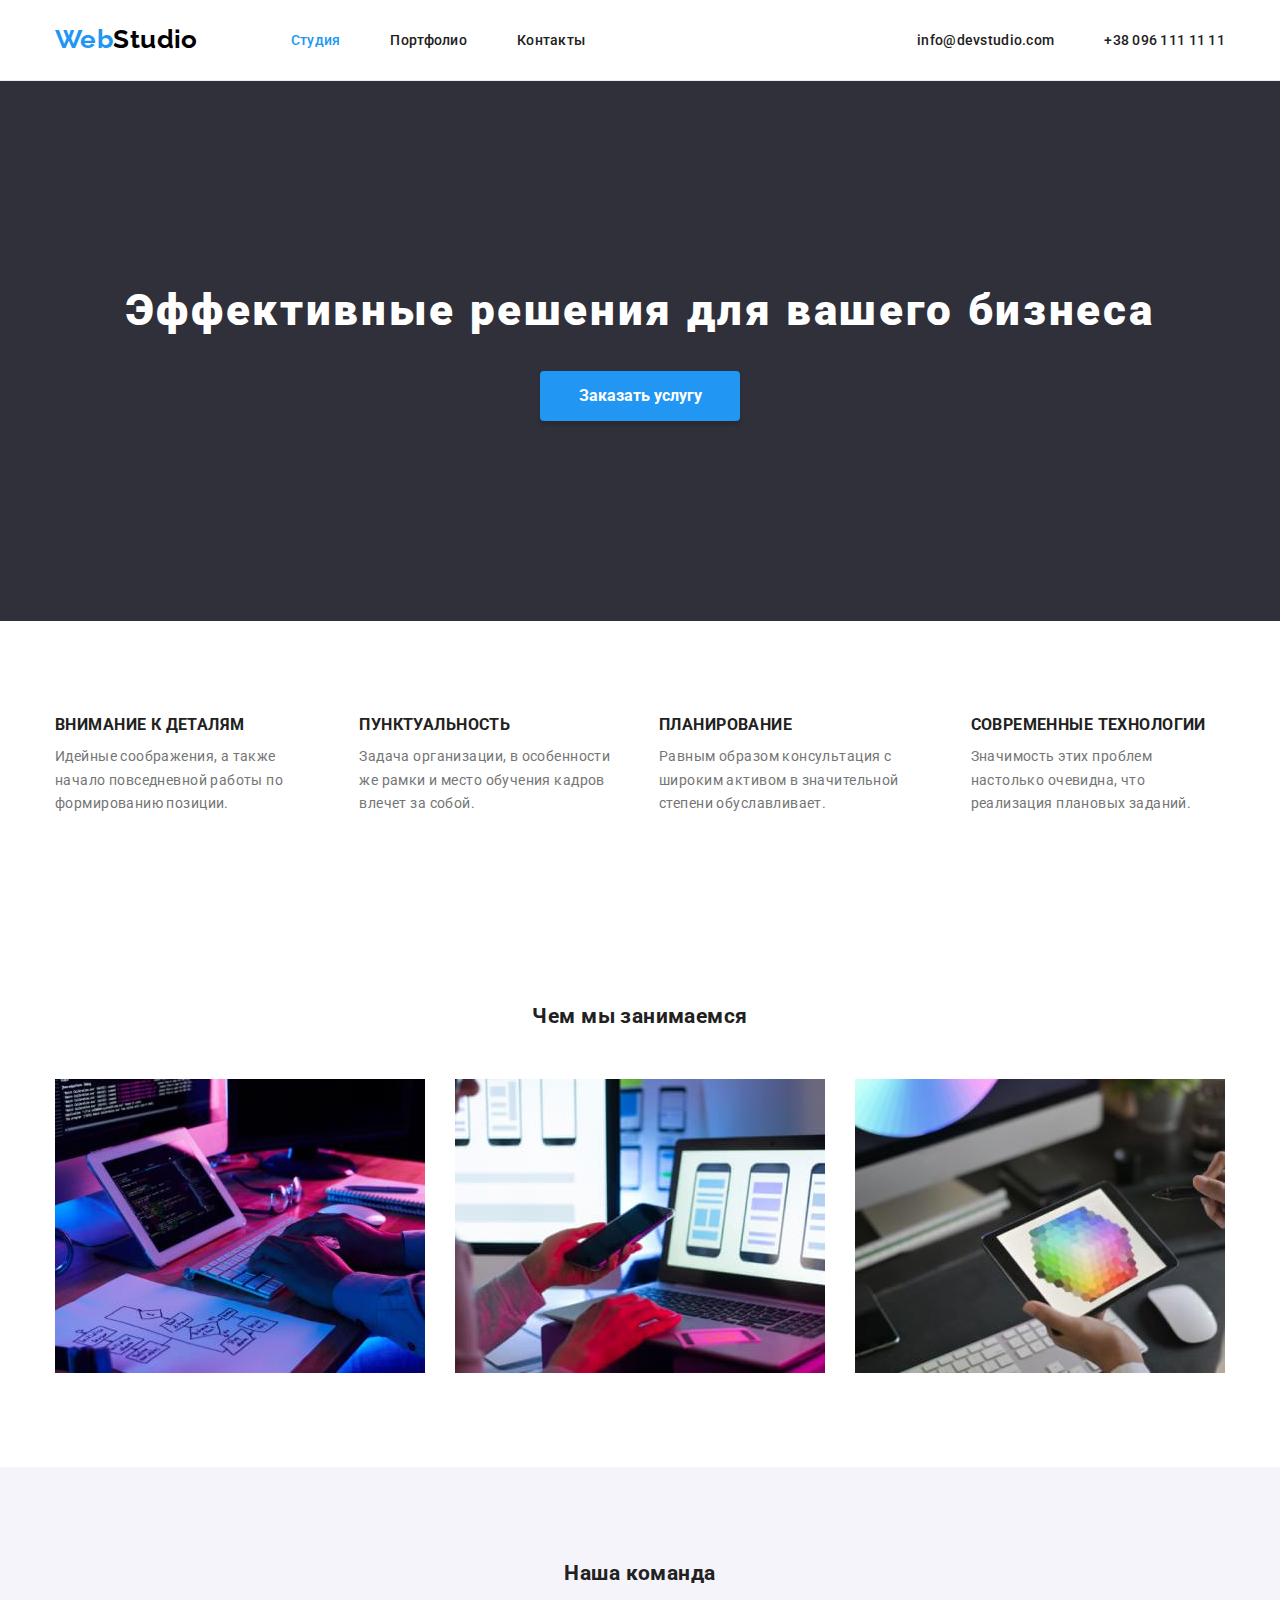
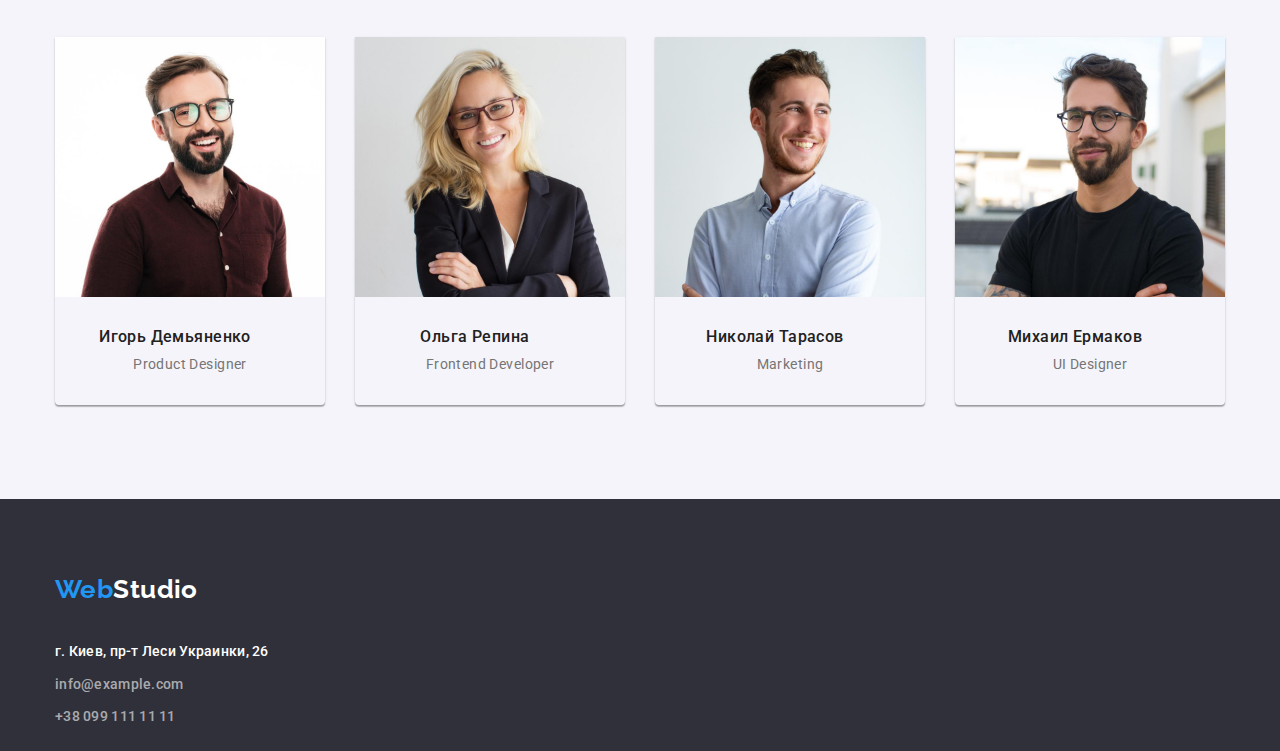
==== commit 32107bfd: "Border, shadow, margin" ====
--- a/index.html
+++ b/index.html
@@ -53,19 +53,19 @@
                 <div class="container">
                     <h2 class="section-title visually-hidden">Наши особенности</h2>
                     <ul class="characteristic-list list">
-                        <li>
+                        <li class="why-us-section-item">
                             <h3 class="characteristic-title">Внимание к деталям</h3> 
                             <p class="characteristic-content">Идейные соображения, а также начало повседневной работы по формированию позиции.</p>
                         </li>
-                        <li>
+                        <li class="why-us-section-item">
                             <h3 class="characteristic-title">Пунктуальность</h3>
                             <p class="characteristic-content">Задача организации, в особенности же рамки и место обучения кадров влечет за собой.</p>
                         </li>
-                        <li>
+                        <li class="why-us-section-item">
                             <h3 class="characteristic-title">Планирование</h3>
                             <p class="characteristic-content">Равным образом консультация с широким активом в значительной степени обуславливает.</p>
                         </li>
-                        <li>
+                        <li class="why-us-section-item">
                             <h3 class="characteristic-title">Современные технологии</h3>
                             <p class="characteristic-content">Значимость этих проблем настолько очевидна, что реализация плановых заданий.</p>
                         </li>
@@ -96,22 +96,22 @@
                 <div class="container">
                     <h2 class="section-title">Наша команда</h2>
                     <ul class=" our-team-list list">
-                        <li>
+                        <li class="our-team-list-item">
                             <img src="./images/img.jpg" alt="Игорь Демьяненко" width="270" height="260" class="our-team-list-img">
                             <h3 class="our-team-section-title">Игорь Демьяненко</h3>
                             <p class="our-team-section-description">Product Designer</p>
                         </li>
-                        <li>
+                        <li class="our-team-list-item">
                             <img src="./images/img1.jpg" alt="Ольга Репина" width="270" height="260"  class="our-team-list-img">
                             <h3 class="our-team-section-title">Ольга Репина</h3>
                             <p class="our-team-section-description">Frontend Developer</p>
                         </li>
-                        <li>
+                        <li class="our-team-list-item">
                             <img src="./images/img2.jpg" alt="Николай Тарасов" width="270" height="260" class="our-team-list-img">
                             <h3 class="our-team-section-title">Николай Тарасов</h3>
                             <p class="our-team-section-description">Marketing</p>
                         </li>
-                        <li>
+                        <li class="our-team-list-item">
                             <img src="./images/img3.jpg" alt="Михаил Ермаков" width="270" height="260" class="our-team-list-img">
                             <h3 class="our-team-section-title">Михаил Ермаков</h3>
                             <p class="our-team-section-description">UI Designer</p>
--- a/css/styles.css
+++ b/css/styles.css
@@ -179,7 +179,7 @@
 .hero-section {
   padding-top: 200px;
   padding-bottom: 200px;
-
+  background-color: #2f303a;
   text-align: center;
 }
 
@@ -190,7 +190,6 @@
   font-size: 44px;
   line-height: 1.36;
   color: var(--main-color);
-  background-color: #2f303a;
   letter-spacing: 0.06em;
 }
 
@@ -212,6 +211,10 @@
   text-align: center;
 }
 
+.why-us-section-item:not(:first-child) {
+  margin-left: 30px;
+}
+
 .characteristic-title {
   margin-bottom: 10px;
 
@@ -260,6 +263,14 @@
   margin-bottom: var(--card-set-gap);
 }
 
+.our-team-list-item {
+  min-height: 368px;
+
+  box-shadow: 0px 1px 3px rgba(0, 0, 0, 0.12), 0px 1px 1px rgba(0, 0, 0, 0.14),
+    0px 2px 1px rgba(0, 0, 0, 0.2);
+  border-radius: 0px 0px 4px 4px;
+}
+
 .our-team-section-title {
   margin-bottom: 10px;
 
@@ -275,6 +286,7 @@
 .footer-section {
   padding-top: 60px;
   padding-bottom: 60px;
+  height: 252px;
   background-color: #2f303a;
 }
 
@@ -340,12 +352,9 @@
 .samples-card {
   margin-left: var(--card-set-gap);
   margin-bottom: var(--card-set-gap);
+  flex-basis: calc(100% / 3 - var(--card-set-gap));
 
   border-bottom: 1px solid #eeeeee;
-}
-
-.samples-section-item {
-  flex-basis: calc(100% / 3 - var(--card-set-gap));
 }
 
 .samples-card-content {
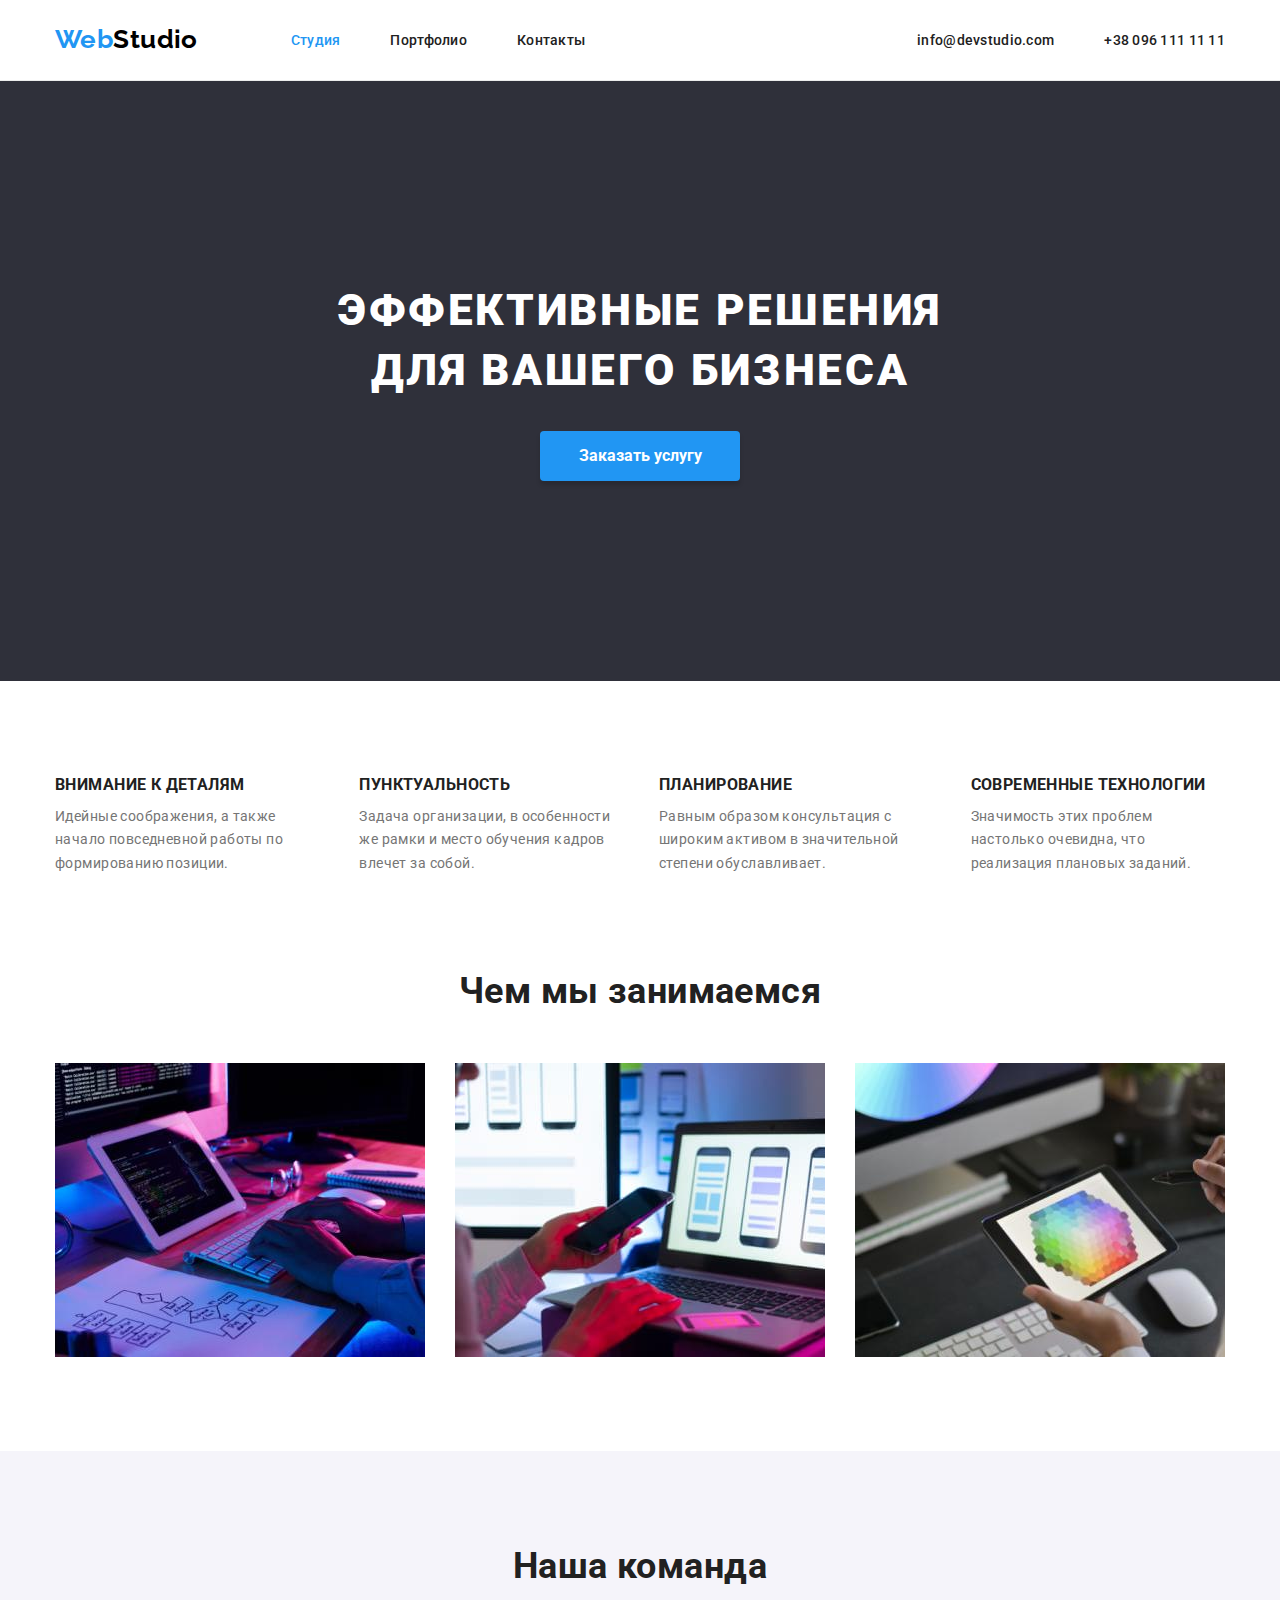
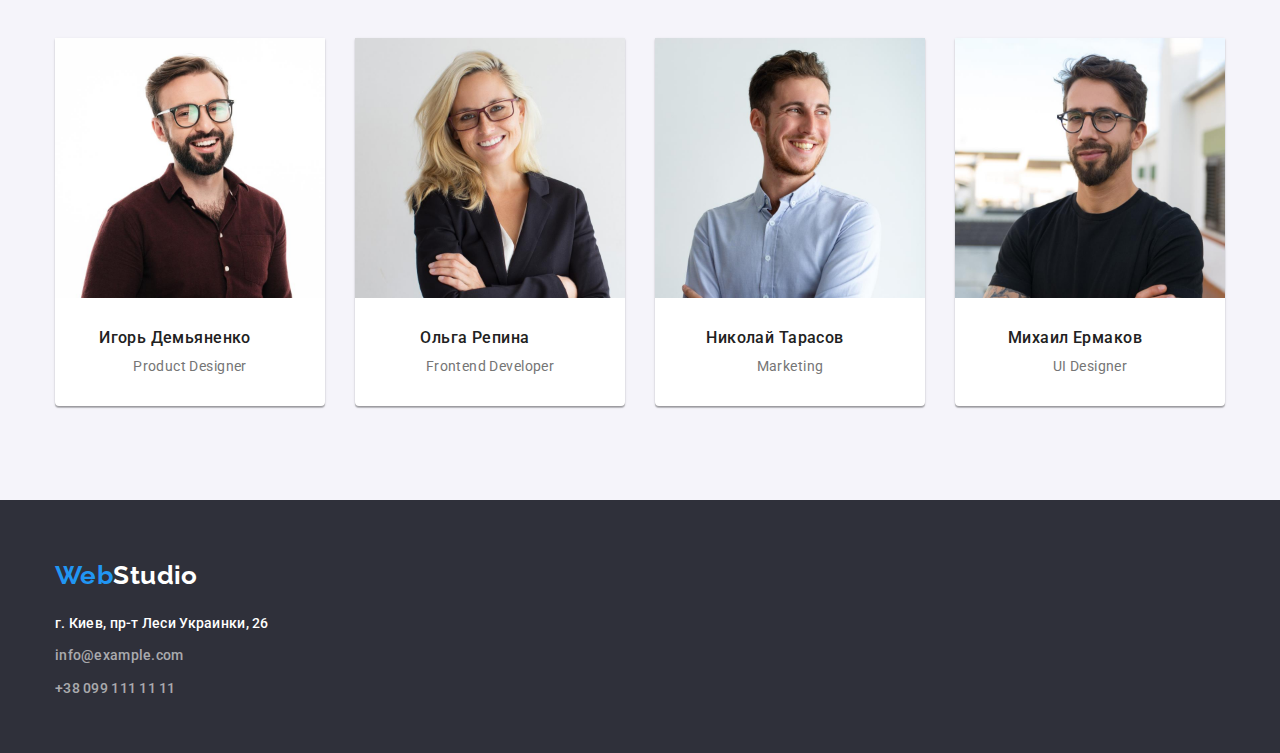
==== commit 326bb0c0: "+br" ====
--- a/index.html
+++ b/index.html
@@ -43,7 +43,7 @@
             <!-- Hero section -->
             <section class="hero-section">
                 <div class="container">
-                    <h1 class="main-title">Эффективные решения для вашего бизнеса</h1>
+                    <h1 class="main-title">Эффективные решения<br> для вашего бизнеса</h1>
                     <button type="button" class="btn btn-primary submit-btn">Заказать услугу</button>
                 </div>
             </section>
--- a/css/styles.css
+++ b/css/styles.css
@@ -47,9 +47,6 @@
 
 /* Logo */
 .logo {
-  padding-top: 15px;
-  padding-bottom: 15px;
-
   color: var(--accent-color);
   text-decoration: none;
   font-family: Raleway, sans-serif;
@@ -186,6 +183,7 @@
 .main-title {
   margin-bottom: 30px;
 
+  text-transform: uppercase;
   font-weight: 900;
   font-size: 44px;
   line-height: 1.36;
@@ -196,7 +194,7 @@
 /* Why us section */
 .why-us-section {
   padding-top: 94px;
-  padding-bottom: 94px;
+  padding-bottom: 47px;
 }
 
 .characteristic-list {
@@ -206,6 +204,8 @@
 .section-title {
   margin-bottom: 50px;
 
+  font-weight: 700;
+  font-size: 36px;
   color: var(--title-text-color);
   line-height: 1.2;
   text-align: center;
@@ -229,7 +229,7 @@
 
 /* What we do section */
 .what-we-do-section {
-  padding-top: 94px;
+  padding-top: 47px;
   padding-bottom: 94px;
 }
 
@@ -266,6 +266,7 @@
 .our-team-list-item {
   min-height: 368px;
 
+  background-color: var(--main-color);
   box-shadow: 0px 1px 3px rgba(0, 0, 0, 0.12), 0px 1px 1px rgba(0, 0, 0, 0.14),
     0px 2px 1px rgba(0, 0, 0, 0.2);
   border-radius: 0px 0px 4px 4px;
@@ -286,7 +287,6 @@
 .footer-section {
   padding-top: 60px;
   padding-bottom: 60px;
-  height: 252px;
   background-color: #2f303a;
 }
 
@@ -296,6 +296,7 @@
 }
 
 .address-section {
+  height: 81px;
   font-style: normal;
   line-height: 1.7;
 }
@@ -316,9 +317,6 @@
 }
 
 .address-section-contacts {
-  padding-top: 9px;
-  padding-bottom: 9px;
-
   color: rgba(255, 255, 255, 0.6);
 }
 
